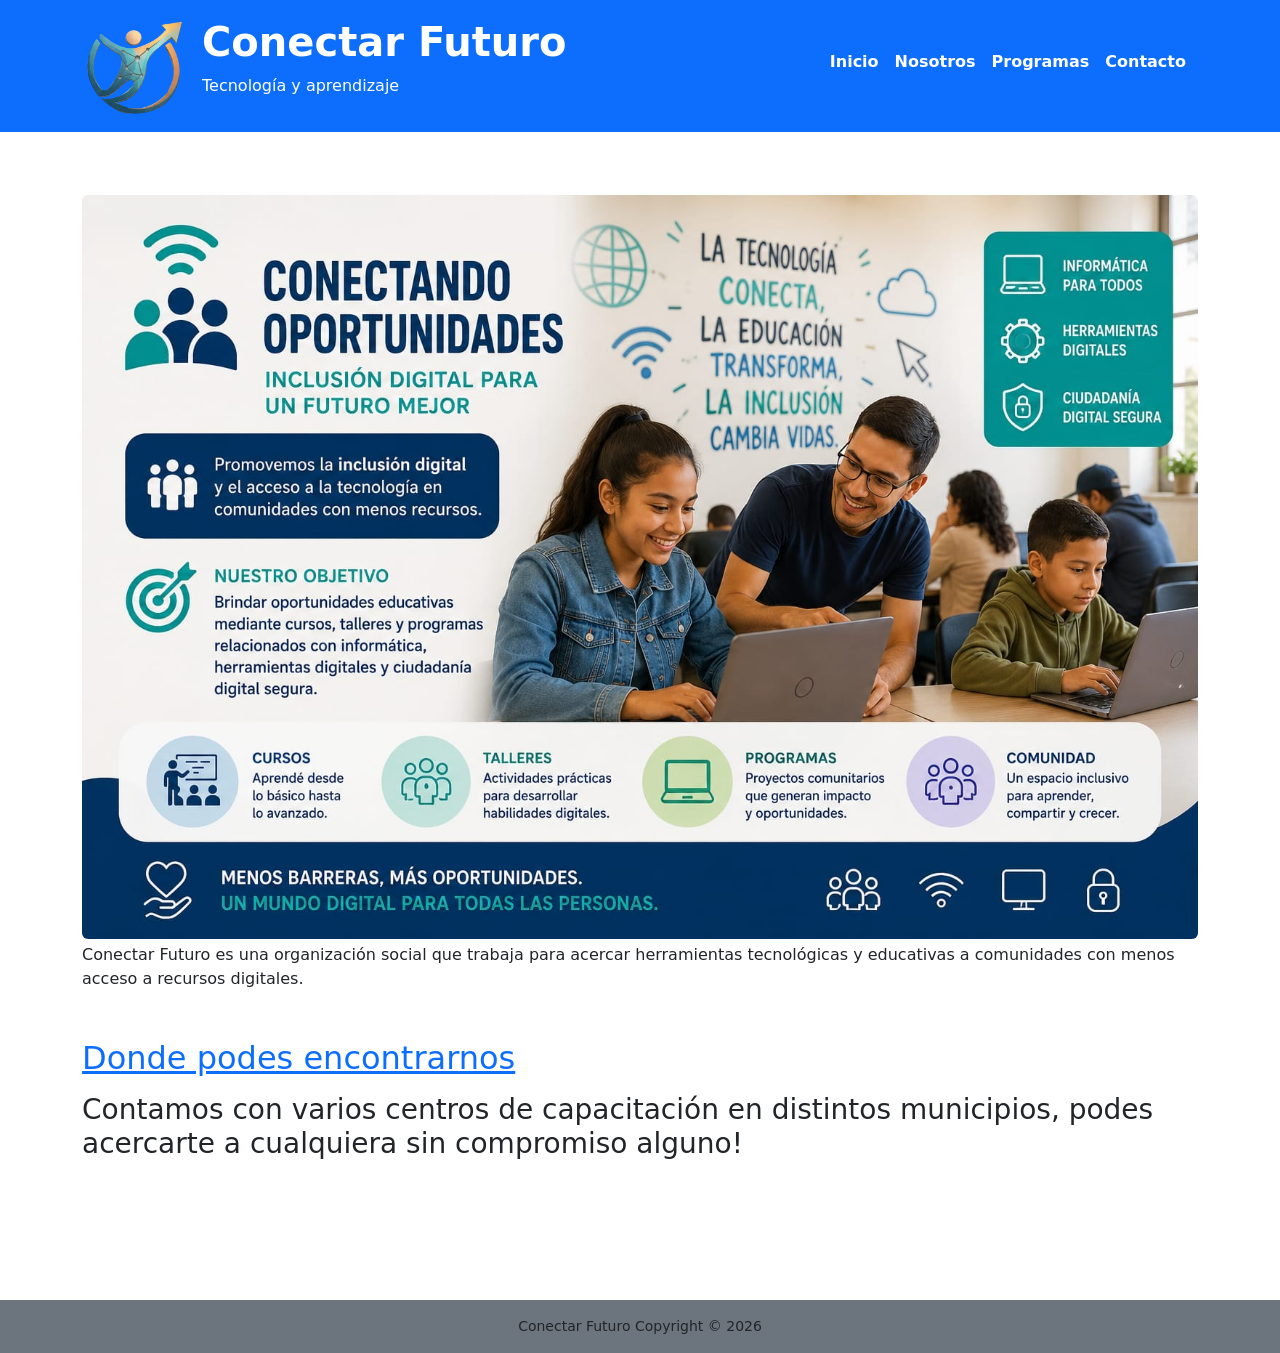
==== Index.html @ 4b5816fa "Cambie algunas cosas para que sea con bootstrap la pagina web y que tengga un solo css para tamaños " ====
<!DOCTYPE html>
<html lang="es">
    <head>
        <meta charset="UTF-8">
        <meta name="viewport" content="width=device-width, initial-scale=1.0">
        <title>Conectar Futuro</title>
        <link href="https://cdn.jsdelivr.net/npm/bootstrap@5.3.8/dist/css/bootstrap.min.css" rel="stylesheet" integrity="sha384-sRIl4kxILFvY47J16cr9ZwB07vP4J8+LH7qKQnuqkuIAvNWLzeN8tE5YBujZqJLB" crossorigin="anonymous">
        <link rel="stylesheet" href="./Estilos/index.css">
    </head>
<body>
   <header class="bg-primary text-white">
        <div class="container d-flex flex-column flex-lg-row align-items-center justify-content-between p-3 ">
            <!--Modo flexible cuando es mayor a > 992px esta en horizontal pero si es menor se pone en columnas -->

            <!-- Logo y textos -->
            <div class="d-flex align-items-center gap-3">
                <img src="./Imagenes/logoConectar.png" alt="Logo de Conectar" width="100" loading="lazy" id="logo">

                <div>
                    <h1>Conectar Futuro</h1>
                    <p>Tecnología y aprendizaje</p>
                </div>
            </div>

            <!-- Menu -->
            <nav class="navbar navbar-expand-md">
            <div class="navbar-nav" id="menu">
                <ul class="navbar-nav">
                    <li class="nav-item">
                        <a class="nav-link fw-semibold" href="#Inicio">Inicio</a>
                    </li>

                    <li class="nav-item">
                        <a class="nav-link fw-semibold" href="./nosotros.html">Nosotros</a>
                    </li>

                    <li class="nav-item">
                        <a class="nav-link fw-semibold" href="./programas.html">Programas</a>
                    </li>

                    <li class="nav-item">
                        <a class="nav-link fw-semibold" href="./Contacto.html">Contacto</a>
                    </li>
                </ul>
            </div>
        </div>
    </nav>
</header>

    <main class="container">

        <section id="Inicio">
            <img src="./Imagenes/informacion_general.jpg" alt="Banner Bienvenida"class="img-fluid rounded my-1" loading="lazy">
            <p>Conectar Futuro es una organización social que trabaja para acercar herramientas tecnológicas y educativas a comunidades con menos acceso a recursos digitales.<br></p>
        </section>

        <section id="Inicio">
            <h2><a href="./Contacto.html">Donde podes encontrarnos </a></h2>
            <h3>Contamos con varios centros de capacitación en distintos municipios, podes acercarte a cualquiera sin compromiso alguno!</h3>
            <table>
                <thead>
                    <tr>
                        <th></th>
                        <th></th>
                        <th></th>
                    </tr>
                </thead>
                <tbody>
                    <tr>
                        <td></td>
                        <td></td>
                        <td></td>
                    </tr>
                    <tr>
                        <td></td>
                        <td></td>
                        <td></td>
                    </tr>
                    <tr>
                        <td></td>
                        <td></td>
                        <td></td>
                    </tr>
                </tbody>
                <tfoot>
                    <tr>
                        <td>
                            <p></p>
                        </td>            
                </tfoot>


            </table>

        </section>


    </main> 
    <footer class="bg-secondary p-3 d-flex justify-content-center"><small>Conectar Futuro Copyright © 2026</small></footer>
---- Estilos/index.css ----
*{
    margin: 0px;
    padding: 0px;
    box-sizing: border-box;
}

/*Tipografía H*/
h1{
    font-weight: bold;
}
h2{
    margin-top: 2rem;
    margin-bottom: 1rem;
}
h3{
    margin-bottom: 1rem;
}
p{
    margin-bottom: 1rem;
}

#logo{
    max-width: 100px;
    transition: 0.3s;
}

#logo:hover{
    transform: scale(1.05);
}

/*NAVEGACIÓN*/
.nav-link{
    color: white;
}
.nav-link:hover{
    color: orange;
}

/*Contenido*/
main {
    max-width: 1100px;
    margin: 40px auto;
    padding: 1.2rem;
}

section{
    margin-bottom: 3rem;
}

ul li {
    margin-bottom: 0.5rem;
}

dt {
    font-weight: bold;
    color: #0d6efd;
}

dd {
    margin-bottom: 1rem;
}
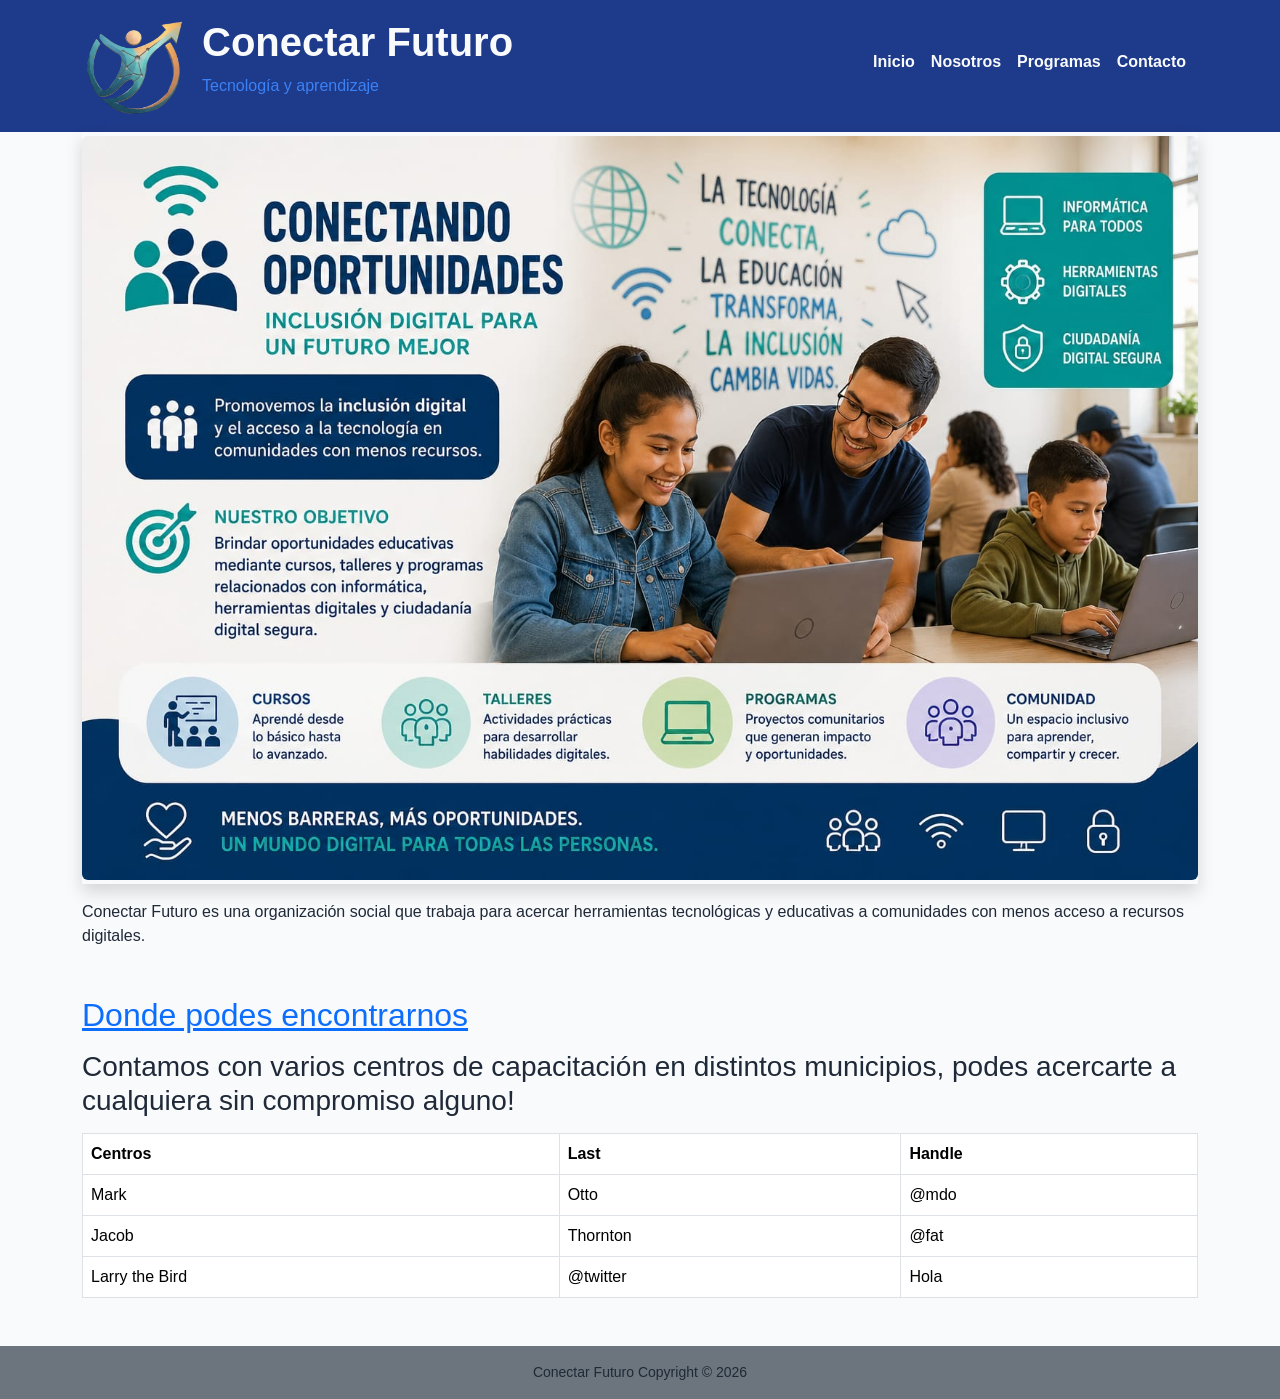
==== commit 99b4c15a: "puse de vuelta la paleta de colores y tenog que hacer la tabla que estaba vacia" ====
--- a/Index.html
+++ b/Index.html
@@ -8,23 +8,22 @@
         <link rel="stylesheet" href="./Estilos/index.css">
     </head>
 <body>
-   <header class="bg-primary text-white">
+    
+   <header id="encabezado">
         <div class="container d-flex flex-column flex-lg-row align-items-center justify-content-between p-3 ">
             <!--Modo flexible cuando es mayor a > 992px esta en horizontal pero si es menor se pone en columnas -->
 
             <!-- Logo y textos -->
             <div class="d-flex align-items-center gap-3">
                 <img src="./Imagenes/logoConectar.png" alt="Logo de Conectar" width="100" loading="lazy" id="logo">
-
                 <div>
-                    <h1>Conectar Futuro</h1>
+                    <h1 class="fw-bold">Conectar Futuro</h1>
                     <p>Tecnología y aprendizaje</p>
                 </div>
             </div>
 
             <!-- Menu -->
             <nav class="navbar navbar-expand-md">
-            <div class="navbar-nav" id="menu">
                 <ul class="navbar-nav">
                     <li class="nav-item">
                         <a class="nav-link fw-semibold" href="#Inicio">Inicio</a>
@@ -42,54 +41,48 @@
                         <a class="nav-link fw-semibold" href="./Contacto.html">Contacto</a>
                     </li>
                 </ul>
-            </div>
+            </nav>
         </div>
-    </nav>
+
 </header>
 
     <main class="container">
 
-        <section id="Inicio">
-            <img src="./Imagenes/informacion_general.jpg" alt="Banner Bienvenida"class="img-fluid rounded my-1" loading="lazy">
+        <section>
+            <figure class="shadow"><img src="./Imagenes/informacion_general.jpg" alt="Banner Bienvenida"class="img-fluid rounded my-1" loading="lazy"></figure>
             <p>Conectar Futuro es una organización social que trabaja para acercar herramientas tecnológicas y educativas a comunidades con menos acceso a recursos digitales.<br></p>
         </section>
 
-        <section id="Inicio">
+        <section>
             <h2><a href="./Contacto.html">Donde podes encontrarnos </a></h2>
             <h3>Contamos con varios centros de capacitación en distintos municipios, podes acercarte a cualquiera sin compromiso alguno!</h3>
-            <table>
-                <thead>
-                    <tr>
-                        <th></th>
-                        <th></th>
-                        <th></th>
-                    </tr>
-                </thead>
-                <tbody>
-                    <tr>
-                        <td></td>
-                        <td></td>
-                        <td></td>
-                    </tr>
-                    <tr>
-                        <td></td>
-                        <td></td>
-                        <td></td>
-                    </tr>
-                    <tr>
-                        <td></td>
-                        <td></td>
-                        <td></td>
-                    </tr>
-                </tbody>
-                <tfoot>
-                    <tr>
-                        <td>
-                            <p></p>
-                        </td>            
-                </tfoot>
 
+            <table class="table table-bordered">
+              <thead>
+                <tr>
+                  <th scope="col">Centros</th>
+                  <th scope="col">Last</th>
+                  <th scope="col">Handle</th>
+                </tr>
+              </thead>
+              <tbody>
+                <tr>
+                  <td>Mark</td>
+                  <td>Otto</td>
+                  <td>@mdo</td>
+                </tr>
 
+                  <td>Jacob</td>
+                  <td>Thornton</td>
+                  <td>@fat</td>
+                </tr>
+                <tr>
+
+                  <td>Larry the Bird</td>
+                  <td>@twitter</td>
+                  <td>Hola</td>
+                </tr>
+              </tbody>
             </table>
 
         </section>
--- a/Estilos/index.css
+++ b/Estilos/index.css
@@ -1,13 +1,25 @@
-*{
+:root{
+    --color-primario: #1E3A8A;
+    --color-secundario: #3B82F6;
+    --color-acento: #F97316;
+    --color-fondo: #F8FAFC;
+    --color-texto: #1F2937;
+    --color-texto-secundario: #6B7280;
+}
+
+*{/*Reset basico*/
     margin: 0px;
     padding: 0px;
     box-sizing: border-box;
 }
 
-/*Tipografía H*/
-h1{
-    font-weight: bold;
+body {
+    font-family: Arial, sans-serif;
+    background-color: var(--color-fondo);
+    color: var(--color-texto);
 }
+
+/*Tipografía*/
 h2{
     margin-top: 2rem;
     margin-bottom: 1rem;
@@ -28,21 +40,26 @@
     transform: scale(1.05);
 }
 
-/*NAVEGACIÓN*/
-.nav-link{
-    color: white;
+/*HEADER*/
+
+#encabezado{
+    background-color: var(--color-primario);
 }
-.nav-link:hover{
-    color: orange;
+
+#encabezado h1{
+    color: var(--color-fondo);
+}
+#encabezado p{
+    color: var(--color-secundario);
+}
+#encabezado .nav-link{
+    color: var(--color-fondo);
+}
+#encabezado .nav-link:hover{
+    color: var(--color-acento);
 }
 
 /*Contenido*/
-main {
-    max-width: 1100px;
-    margin: 40px auto;
-    padding: 1.2rem;
-}
-
 section{
     margin-bottom: 3rem;
 }
@@ -53,9 +70,16 @@
 
 dt {
     font-weight: bold;
-    color: #0d6efd;
+    color: var(--color-secundario);
 }
 
 dd {
     margin-bottom: 1rem;
 }
+
+/*Formulario texto area limite de tamaño*/
+textarea{
+    width:100%;
+    padding:10px;
+    margin-bottom:10px;
+}
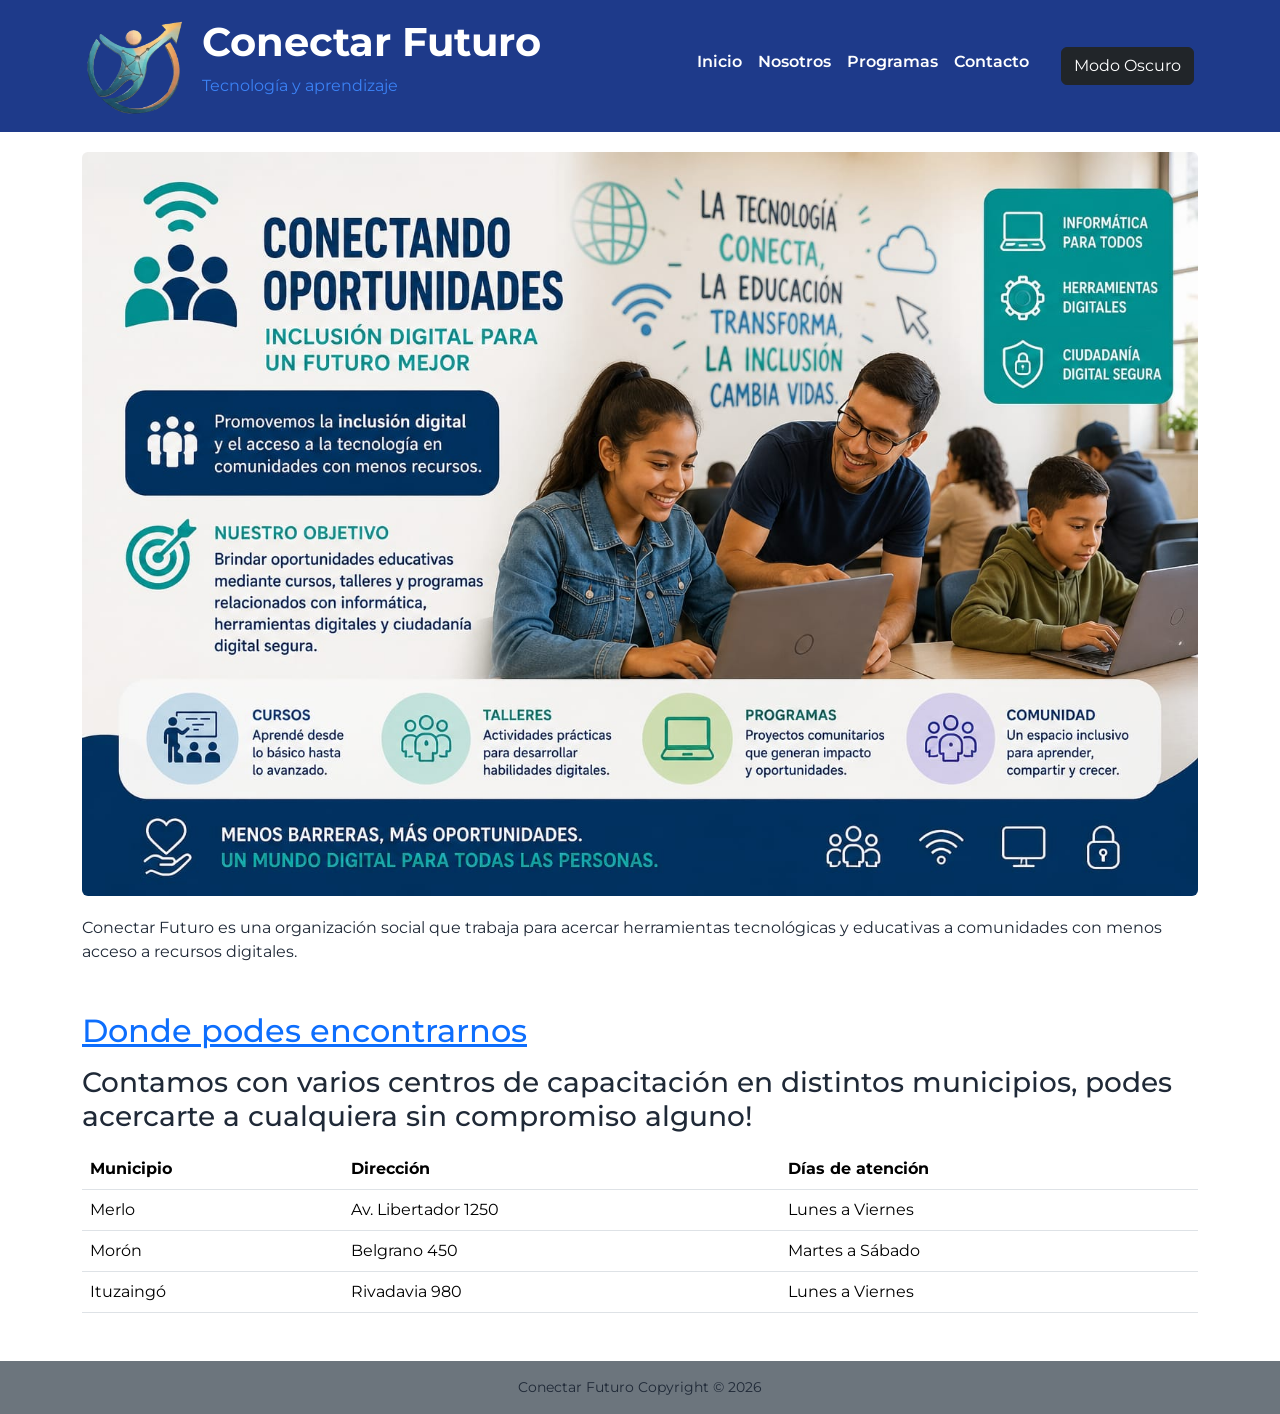
==== commit 3a0abf8c: "arregle cosas del html, devolvi el root que borre de css y puse el contenido de la tabla que faltaba" ====
--- a/Index.html
+++ b/Index.html
@@ -5,8 +5,12 @@
         <meta name="viewport" content="width=device-width, initial-scale=1.0">
         <title>Conectar Futuro</title>
         <link href="https://cdn.jsdelivr.net/npm/bootstrap@5.3.8/dist/css/bootstrap.min.css" rel="stylesheet" integrity="sha384-sRIl4kxILFvY47J16cr9ZwB07vP4J8+LH7qKQnuqkuIAvNWLzeN8tE5YBujZqJLB" crossorigin="anonymous">
-        <link rel="stylesheet" href="./Estilos/index.css">
+        <link rel="stylesheet" href="css/estilos.css">
+        <link rel="preconnect" href="https://fonts.googleapis.com">
+        <link rel="preconnect" href="https://fonts.gstatic.com" crossorigin>
+        <link href="https://fonts.googleapis.com/css2?family=Montserrat:ital,wght@0,100..900;1,100..900&display=swap" rel="stylesheet">
     </head>
+
 <body>
     
    <header id="encabezado">
@@ -23,7 +27,7 @@
             </div>
 
             <!-- Menu -->
-            <nav class="navbar navbar-expand-md">
+            <nav class="navbar navbar-expand-md d-flex flex-column flex-md-row align-items-center gap-2">
                 <ul class="navbar-nav">
                     <li class="nav-item">
                         <a class="nav-link fw-semibold" href="#Inicio">Inicio</a>
@@ -41,15 +45,19 @@
                         <a class="nav-link fw-semibold" href="./Contacto.html">Contacto</a>
                     </li>
                 </ul>
+                <div><!--temporal por el momento -->
+                    <button class="btn btn-dark ms-3">Modo Oscuro</button>
+                </div>
+                
             </nav>
+            
         </div>
-
 </header>
 
     <main class="container">
 
         <section>
-            <figure class="shadow"><img src="./Imagenes/informacion_general.jpg" alt="Banner Bienvenida"class="img-fluid rounded my-1" loading="lazy"></figure>
+            <figure class="my-3"><img src="./Imagenes/informacion_general.jpg" alt="Banner Bienvenida"class="img-fluid rounded my-1" loading="lazy"></figure>
             <p>Conectar Futuro es una organización social que trabaja para acercar herramientas tecnológicas y educativas a comunidades con menos acceso a recursos digitales.<br></p>
         </section>
 
@@ -57,36 +65,36 @@
             <h2><a href="./Contacto.html">Donde podes encontrarnos </a></h2>
             <h3>Contamos con varios centros de capacitación en distintos municipios, podes acercarte a cualquiera sin compromiso alguno!</h3>
 
-            <table class="table table-bordered">
-              <thead>
-                <tr>
-                  <th scope="col">Centros</th>
-                  <th scope="col">Last</th>
-                  <th scope="col">Handle</th>
-                </tr>
-              </thead>
-              <tbody>
-                <tr>
-                  <td>Mark</td>
-                  <td>Otto</td>
-                  <td>@mdo</td>
-                </tr>
+        <table class="table table-hover">
+        <thead>
+            <tr>
+                <th>Municipio</th>
+                <th>Dirección</th>
+                <th>Días de atención</th>
+            </tr>
+        </thead>
+        <tbody>
+            <tr>
+                <td>Merlo</td>
+                <td>Av. Libertador 1250</td>
+                <td>Lunes a Viernes</td>
+            </tr>
+            <tr>
+                <td>Morón</td>
+                <td>Belgrano 450</td>
+                <td>Martes a Sábado</td>
+            </tr>
+            <tr>
+                <td>Ituzaingó</td>
+                <td>Rivadavia 980</td>
+                <td>Lunes a Viernes</td>
+            </tr>
+        </tbody>
+      </table>
+    </section>
+    </main>
 
-                  <td>Jacob</td>
-                  <td>Thornton</td>
-                  <td>@fat</td>
-                </tr>
-                <tr>
-
-                  <td>Larry the Bird</td>
-                  <td>@twitter</td>
-                  <td>Hola</td>
-                </tr>
-              </tbody>
-            </table>
-
-        </section>
-
-
-    </main> 
     <footer class="bg-secondary p-3 d-flex justify-content-center"><small>Conectar Futuro Copyright © 2026</small></footer>
+    <script src="js/main.js"></script>
+</body>
+</html>
--- a/css/estilos.css
+++ b/css/estilos.css
@@ -0,0 +1,86 @@
+:root{
+    --color-primario: #1E3A8A;
+    --color-secundario: #3B82F6;
+    --color-acento: #F97316;
+    --color-fondo: #ffffff;
+    --color-texto: #1F2937;
+    --color-texto-secundario: #6B7280;
+
+}
+
+*{/*Reset basico*/
+    margin: 0px;
+    padding: 0px;
+    box-sizing: border-box;
+}
+
+body {
+    font-family: "Montserrat", sans-serif;
+    background-color: var(--color-fondo);
+    color: var(--color-texto);
+}
+
+/*Tipografía*/
+h2{
+    margin-top: 2rem;
+    margin-bottom: 1rem;
+}
+h3{
+    margin-bottom: 1rem;
+}
+p{
+    margin-bottom: 1rem;
+}
+
+#logo{
+    max-width: 100px;
+    transition: 0.3s;
+}
+
+#logo:hover{
+    transform: scale(1.05);
+}
+
+/*HEADER*/
+
+#encabezado{
+    background-color: var(--color-primario);
+}
+
+#encabezado h1{
+    color: var(--color-fondo);
+}
+#encabezado p{
+    color: var(--color-secundario);
+}
+#encabezado .nav-link{
+    color: var(--color-fondo);
+}
+#encabezado .nav-link:hover{
+    color: var(--color-acento);
+}
+
+/*Contenido*/
+section{
+    margin-bottom: 3rem;
+}
+
+ul li {
+    margin-bottom: 0.5rem;
+}
+
+dt {
+    font-weight: bold;
+    color: var(--color-secundario);
+}
+
+dd {
+    margin-bottom: 1rem;
+}
+
+/*Formulario texto area limite de tamaño*/
+textarea{
+    width:100%;
+    padding:10px;
+    margin-bottom:10px;
+}
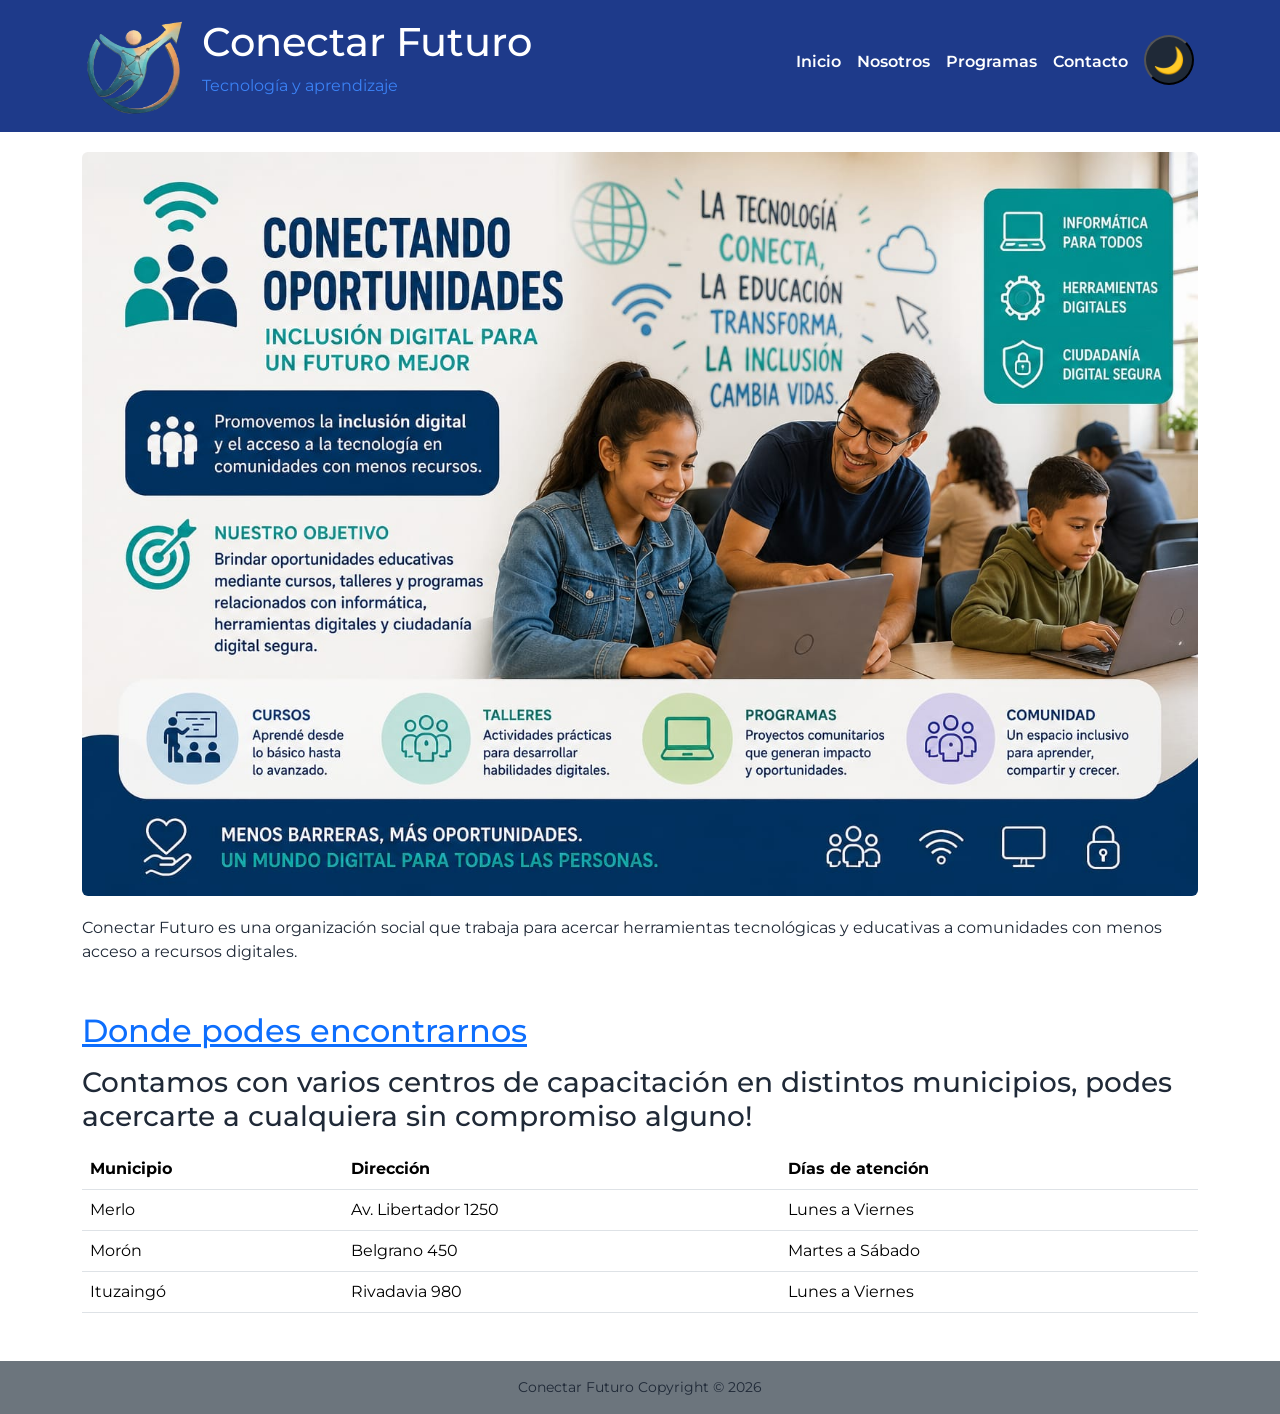
==== commit 64408983: "arreglos chicos" ====
--- a/Index.html
+++ b/Index.html
@@ -13,15 +13,15 @@
 
 <body>
     
-   <header id="encabezado">
+   <header class="encabezado">
         <div class="container d-flex flex-column flex-lg-row align-items-center justify-content-between p-3 ">
             <!--Modo flexible cuando es mayor a > 992px esta en horizontal pero si es menor se pone en columnas -->
 
             <!-- Logo y textos -->
             <div class="d-flex align-items-center gap-3">
-                <img src="./Imagenes/logoConectar.png" alt="Logo de Conectar" width="100" loading="lazy" id="logo">
+                <img src="./Imagenes/logoConectar.png" alt="Logo de Conectar" width="100" loading="lazy" class="logo">
                 <div>
-                    <h1 class="fw-bold">Conectar Futuro</h1>
+                    <h1>Conectar Futuro</h1>
                     <p>Tecnología y aprendizaje</p>
                 </div>
             </div>
@@ -45,10 +45,9 @@
                         <a class="nav-link fw-semibold" href="./Contacto.html">Contacto</a>
                     </li>
                 </ul>
-                <div><!--temporal por el momento -->
-                    <button class="btn btn-dark ms-3">Modo Oscuro</button>
+                <div><!--temporal por el momento o no -->
+                    <button class="modo-oscuro" id="btn-modo-oscuro">🌙</button>
                 </div>
-                
             </nav>
             
         </div>
@@ -92,6 +91,7 @@
         </tbody>
       </table>
     </section>
+    
     </main>
 
     <footer class="bg-secondary p-3 d-flex justify-content-center"><small>Conectar Futuro Copyright © 2026</small></footer>
--- a/css/estilos.css
+++ b/css/estilos.css
@@ -32,31 +32,29 @@
     margin-bottom: 1rem;
 }
 
-#logo{
+/*HEADER*/
+.logo{
     max-width: 100px;
-    transition: 0.3s;
 }
 
-#logo:hover{
+.logo:hover{
     transform: scale(1.05);
 }
 
-/*HEADER*/
-
-#encabezado{
+.encabezado{
     background-color: var(--color-primario);
 }
 
-#encabezado h1{
+.encabezado h1{
     color: var(--color-fondo);
 }
-#encabezado p{
+.encabezado p{
     color: var(--color-secundario);
 }
-#encabezado .nav-link{
+.encabezado .nav-link{
     color: var(--color-fondo);
 }
-#encabezado .nav-link:hover{
+.encabezado .nav-link:hover{
     color: var(--color-acento);
 }
 
@@ -84,3 +82,17 @@
     padding:10px;
     margin-bottom:10px;
 }
+
+.modo-oscuro{
+    background-color: var(--color-texto);
+    border-radius: 50%;
+    width: 50px;
+    height: 50px;
+    padding: 0;
+    font-size: 1.6rem;
+    margin-bottom: 0.7rem;/*En pantalla grande queda desalineado la luna con las letras por eso*/
+}
+
+.modo-oscuro:hover{
+   background-color: var(--color-fondo);
+}
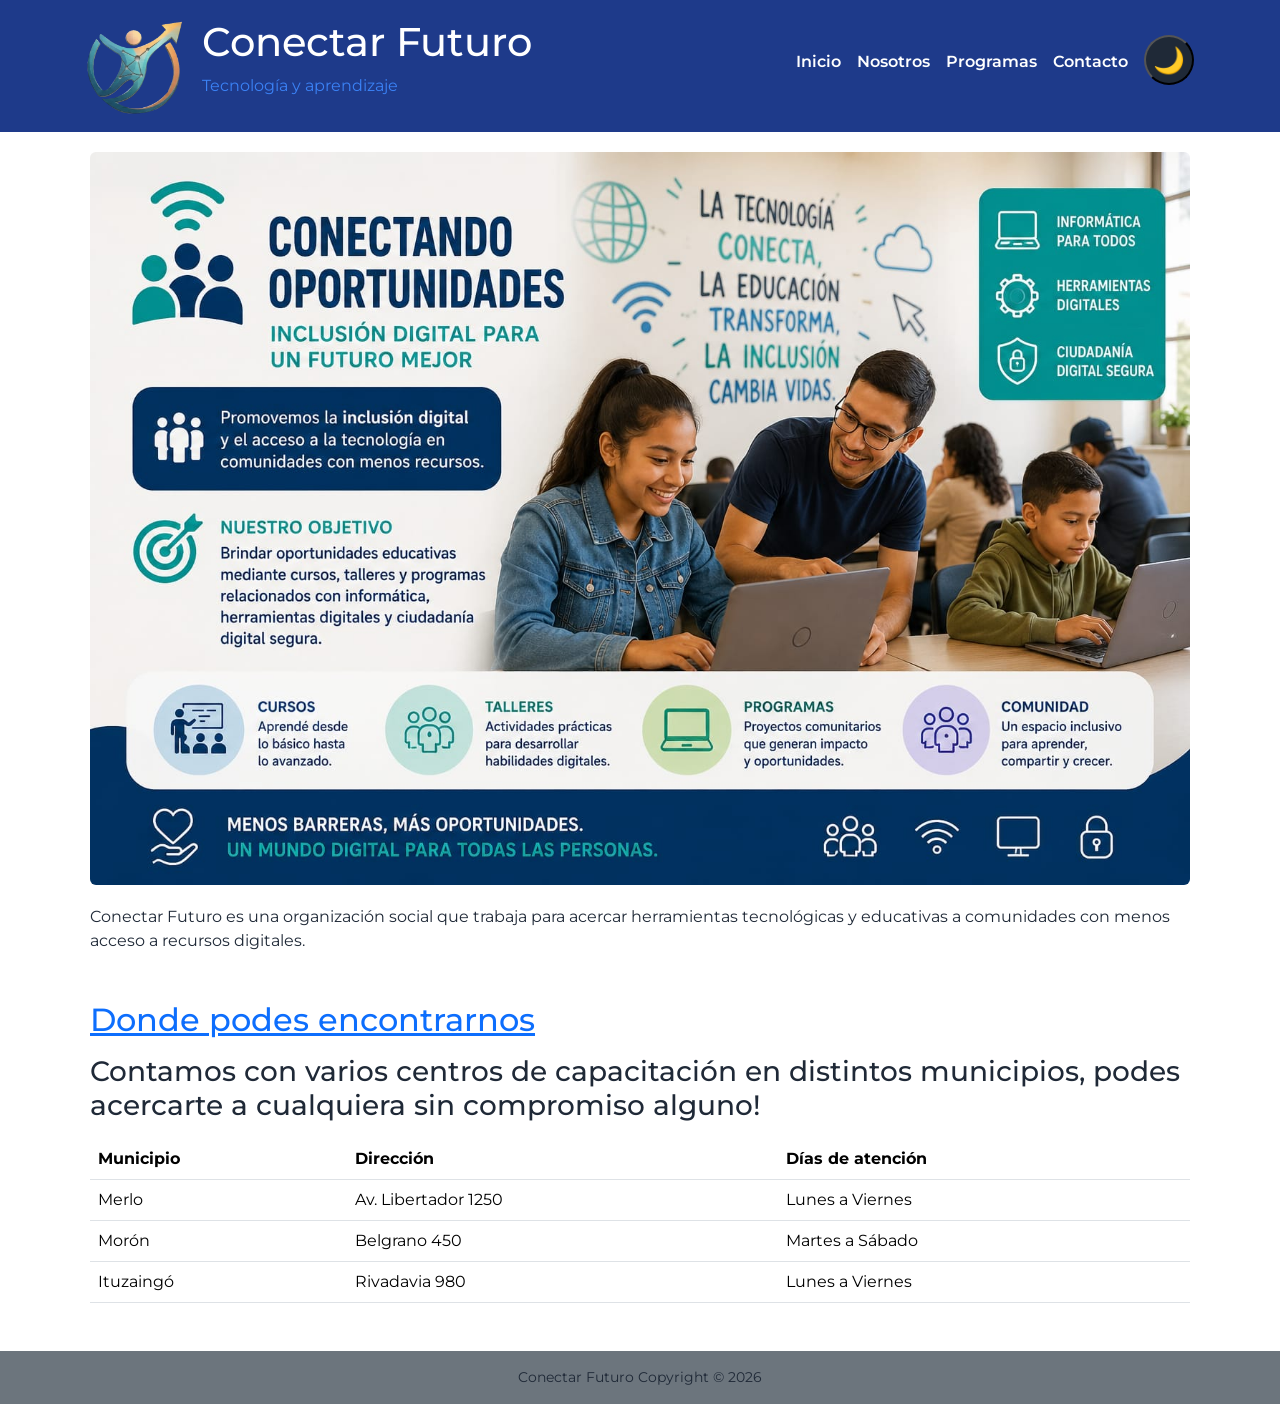
==== commit 48586b7d: "#" ====
--- a/Index.html
+++ b/Index.html
@@ -53,7 +53,7 @@
         </div>
 </header>
 
-    <main class="container">
+    <main>
 
         <section>
             <figure class="my-3"><img src="./Imagenes/informacion_general.jpg" alt="Banner Bienvenida"class="img-fluid rounded my-1" loading="lazy"></figure>
--- a/css/estilos.css
+++ b/css/estilos.css
@@ -26,6 +26,7 @@
     margin-bottom: 1rem;
 }
 h3{
+    margin-top: 0.5rem;
     margin-bottom: 1rem;
 }
 p{
@@ -59,6 +60,10 @@
 }
 
 /*Contenido*/
+main{/*contenido centrado*/
+    max-width: 1100px;
+    margin: auto;
+}
 section{
     margin-bottom: 3rem;
 }
@@ -94,5 +99,16 @@
 }
 
 .modo-oscuro:hover{
-   background-color: var(--color-fondo);
-}+   background-color: var(--color-texto-secundario);
+}
+
+/*card de nosotros*/
+.equipo .card-body{
+    background-color: var(--color-texto);
+    color: var(--color-fondo);
+}
+
+.equipo h4{
+    color: var(--color-secundario);
+}
+
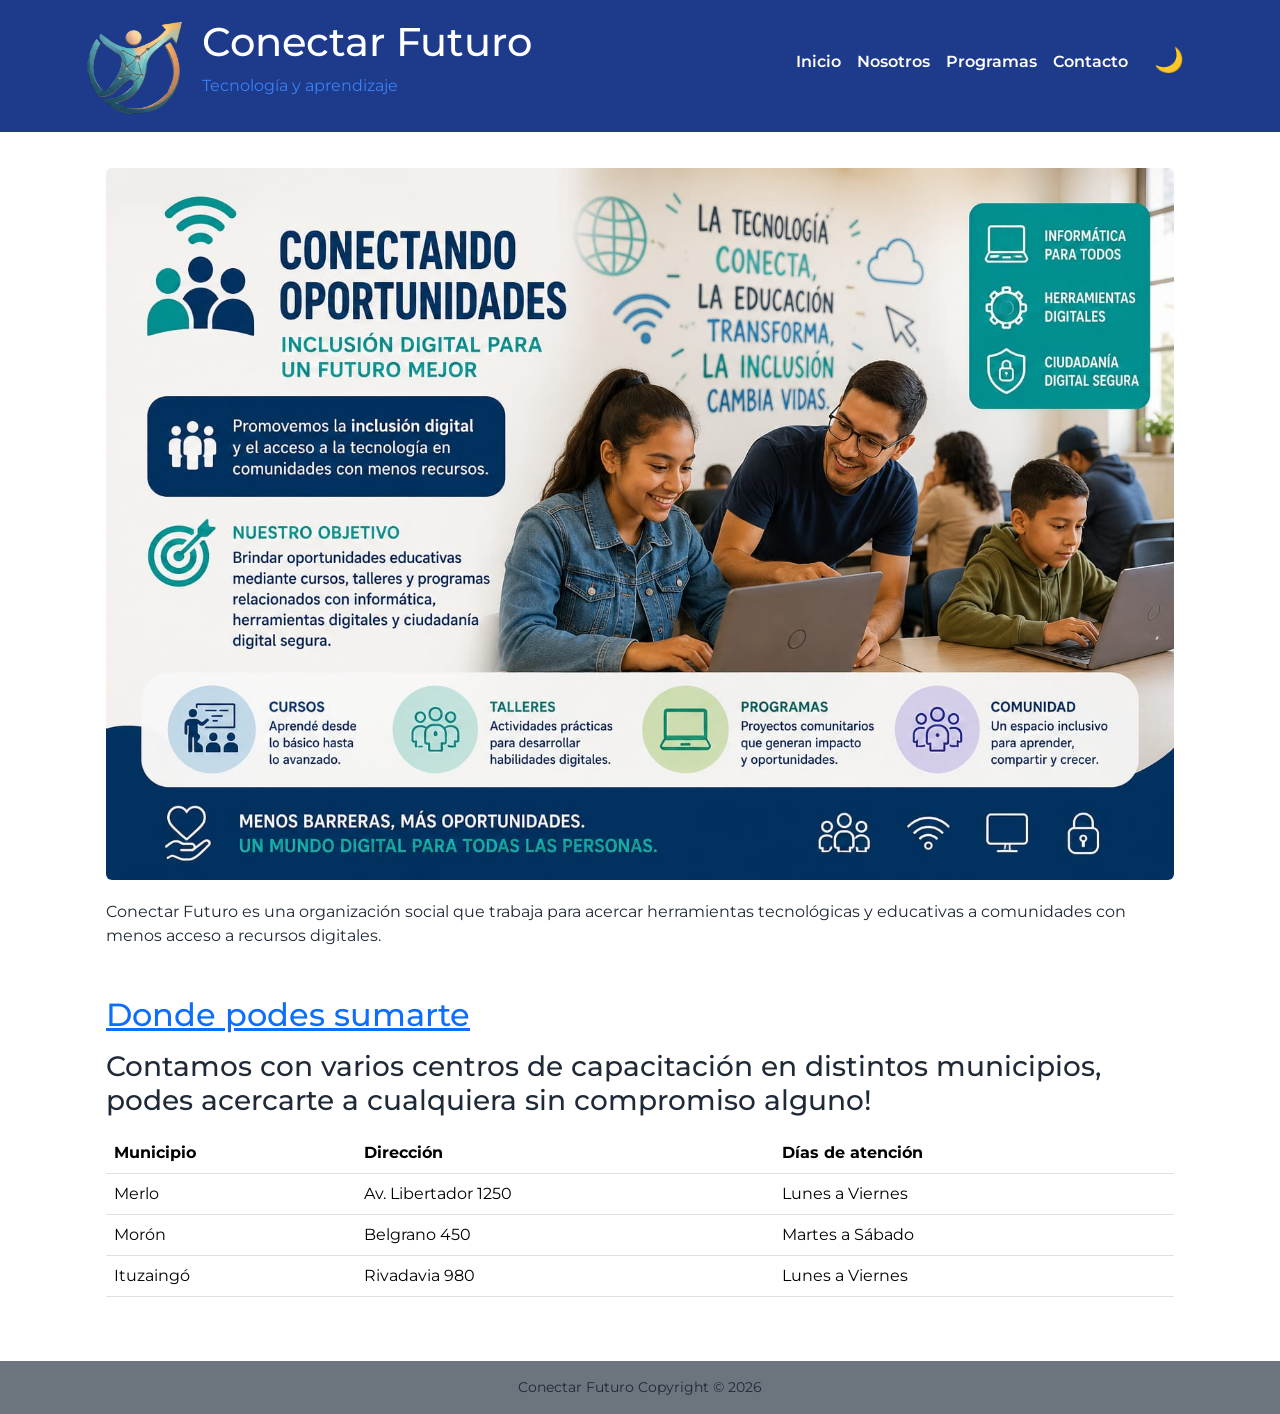
==== commit 8c6e73fe: "arregle cosas mal del header e implete el modo oscuroq ue faltaba" ====
--- a/Index.html
+++ b/Index.html
@@ -30,7 +30,7 @@
             <nav class="navbar navbar-expand-md d-flex flex-column flex-md-row align-items-center gap-2">
                 <ul class="navbar-nav">
                     <li class="nav-item">
-                        <a class="nav-link fw-semibold" href="#Inicio">Inicio</a>
+                        <a class="nav-link fw-semibold" href="#">Inicio</a>
                     </li>
 
                     <li class="nav-item">
@@ -45,11 +45,8 @@
                         <a class="nav-link fw-semibold" href="./Contacto.html">Contacto</a>
                     </li>
                 </ul>
-                <div><!--temporal por el momento o no -->
                     <button class="modo-oscuro" id="btn-modo-oscuro">🌙</button>
-                </div>
             </nav>
-            
         </div>
 </header>
 
@@ -61,12 +58,12 @@
         </section>
 
         <section>
-            <h2><a href="./Contacto.html">Donde podes encontrarnos </a></h2>
+            <h2><a href="./Contacto.html">Donde podes sumarte </a></h2>
             <h3>Contamos con varios centros de capacitación en distintos municipios, podes acercarte a cualquiera sin compromiso alguno!</h3>
 
         <table class="table table-hover">
         <thead>
-            <tr>
+            <tr>    
                 <th>Municipio</th>
                 <th>Dirección</th>
                 <th>Días de atención</th>
--- a/css/estilos.css
+++ b/css/estilos.css
@@ -2,91 +2,161 @@
     --color-primario: #1E3A8A;
     --color-secundario: #3B82F6;
     --color-acento: #F97316;
-    --color-fondo: #ffffff;
+    --color-fondo: #FFFFFF;
     --color-texto: #1F2937;
     --color-texto-secundario: #6B7280;
-
-}
-
-*{/*Reset basico*/
-    margin: 0px;
-    padding: 0px;
+}
+
+/* ========================= */
+/* RESET */
+/* ========================= */
+
+*{
+    margin: 0;
+    padding: 0;
     box-sizing: border-box;
 }
 
-body {
+/* ========================= */
+/* BODY */
+/* ========================= */
+
+body{
     font-family: "Montserrat", sans-serif;
     background-color: var(--color-fondo);
     color: var(--color-texto);
 }
 
-/*Tipografía*/
+/* ========================= */
+/* TIPOGRAFÍA */
+/* ========================= */
+
 h2{
     margin-top: 2rem;
     margin-bottom: 1rem;
 }
+
 h3{
-    margin-top: 0.5rem;
-    margin-bottom: 1rem;
-}
+    margin-top: .5rem;
+    margin-bottom: 1rem;
+}
+
 p{
     margin-bottom: 1rem;
 }
 
-/*HEADER*/
+/* ========================= */
+/* HEADER */
+/* ========================= */
+
+.encabezado{
+    background-color: var(--color-primario);
+}
+
 .logo{
     max-width: 100px;
+    transition: transform .3s;
 }
 
 .logo:hover{
     transform: scale(1.05);
 }
 
-.encabezado{
-    background-color: var(--color-primario);
-}
-
 .encabezado h1{
     color: var(--color-fondo);
 }
+
 .encabezado p{
     color: var(--color-secundario);
 }
+
 .encabezado .nav-link{
     color: var(--color-fondo);
 }
+
 .encabezado .nav-link:hover{
     color: var(--color-acento);
 }
 
-/*Contenido*/
-main{/*contenido centrado*/
+/* ========================= */
+/* CONTENIDO */
+/* ========================= */
+
+main{
     max-width: 1100px;
     margin: auto;
-}
+    padding: 1rem;
+}
+
 section{
     margin-bottom: 3rem;
 }
 
-ul li {
-    margin-bottom: 0.5rem;
-}
-
-dt {
+ul li{
+    margin-bottom: .5rem;
+}
+
+dt{
     font-weight: bold;
     color: var(--color-secundario);
 }
 
-dd {
-    margin-bottom: 1rem;
-}
-
-/*Formulario texto area limite de tamaño*/
+dd{
+    margin-bottom: 1rem;
+}
+
+/* ========================= */
+/* FORMULARIO */
+/* ========================= */
+
+.card{
+    border-radius: 20px;
+}
+
+.card h2{
+    color: var(--color-secundario);
+    font-weight: 700;
+}
+
+.form-label{
+    font-weight: 600;
+    color: var(--color-texto);
+}
+
+.form-control,
+.form-select{
+    border-radius: 12px;
+    padding: 12px;
+    transition: .3s;
+}
+
+.form-control:focus,
+.form-select:focus{
+    border-color: var(--color-secundario);
+    box-shadow: 0 0 10px rgba(59,130,246,.25);
+}
+
 textarea{
-    width:100%;
-    padding:10px;
-    margin-bottom:10px;
-}
+    width: 100%;
+    padding: 10px;
+    margin-bottom: 10px;
+    resize: none;
+}
+
+.btn-primary{
+    border-radius: 12px;
+    font-weight: bold;
+    transition: .3s;
+}
+
+.btn-primary:hover{
+    transform: translateY(-2px);
+    box-shadow: 0 8px 18px rgba(59,130,246,.35);
+}
+
+/* ========================= */
+/* BOTÓN MODO OSCURO */
+/* ========================= */
 
 .modo-oscuro{
     background-color: var(--color-texto);
@@ -95,20 +165,58 @@
     height: 50px;
     padding: 0;
     font-size: 1.6rem;
-    margin-bottom: 0.7rem;/*En pantalla grande queda desalineado la luna con las letras por eso*/
+    margin-bottom: .7rem;
 }
 
 .modo-oscuro:hover{
-   background-color: var(--color-texto-secundario);
-}
-
-/*card de nosotros*/
+    background-color: var(--color-texto-secundario);
+}
+
+#btn-modo-oscuro {
+    background: none;
+    border: none;
+    font-size: 1.5rem;
+    cursor: pointer;
+    padding: 5px 10px;
+    border-radius: 5px;
+    transition: transform 0.2s ease;
+}
+
+/* ========================= */
+/* TARJETAS - NOSOTROS */
+/* ========================= */
+
 .equipo .card-body{
     background-color: var(--color-texto);
     color: var(--color-fondo);
+
 }
 
 .equipo h4{
     color: var(--color-secundario);
 }
 
+/*Modo oscuro*/
+
+/*general*/
+body.dark-mode {
+    background-color: var(--color-texto);
+    color: var(--color-fondo);
+}
+
+/*index*/
+body.dark-mode .table {
+    color: var(--color-fondo);
+}
+
+body.dark-mode .table td, 
+body.dark-mode .table th {
+    background-color: var(--color-texto);
+    color: var(--color-fondo);
+}
+
+/*nosotros*/
+body.dark-mode .list-group-item{
+    background-color: var(--color-texto-secundario);
+    border: 0;
+}
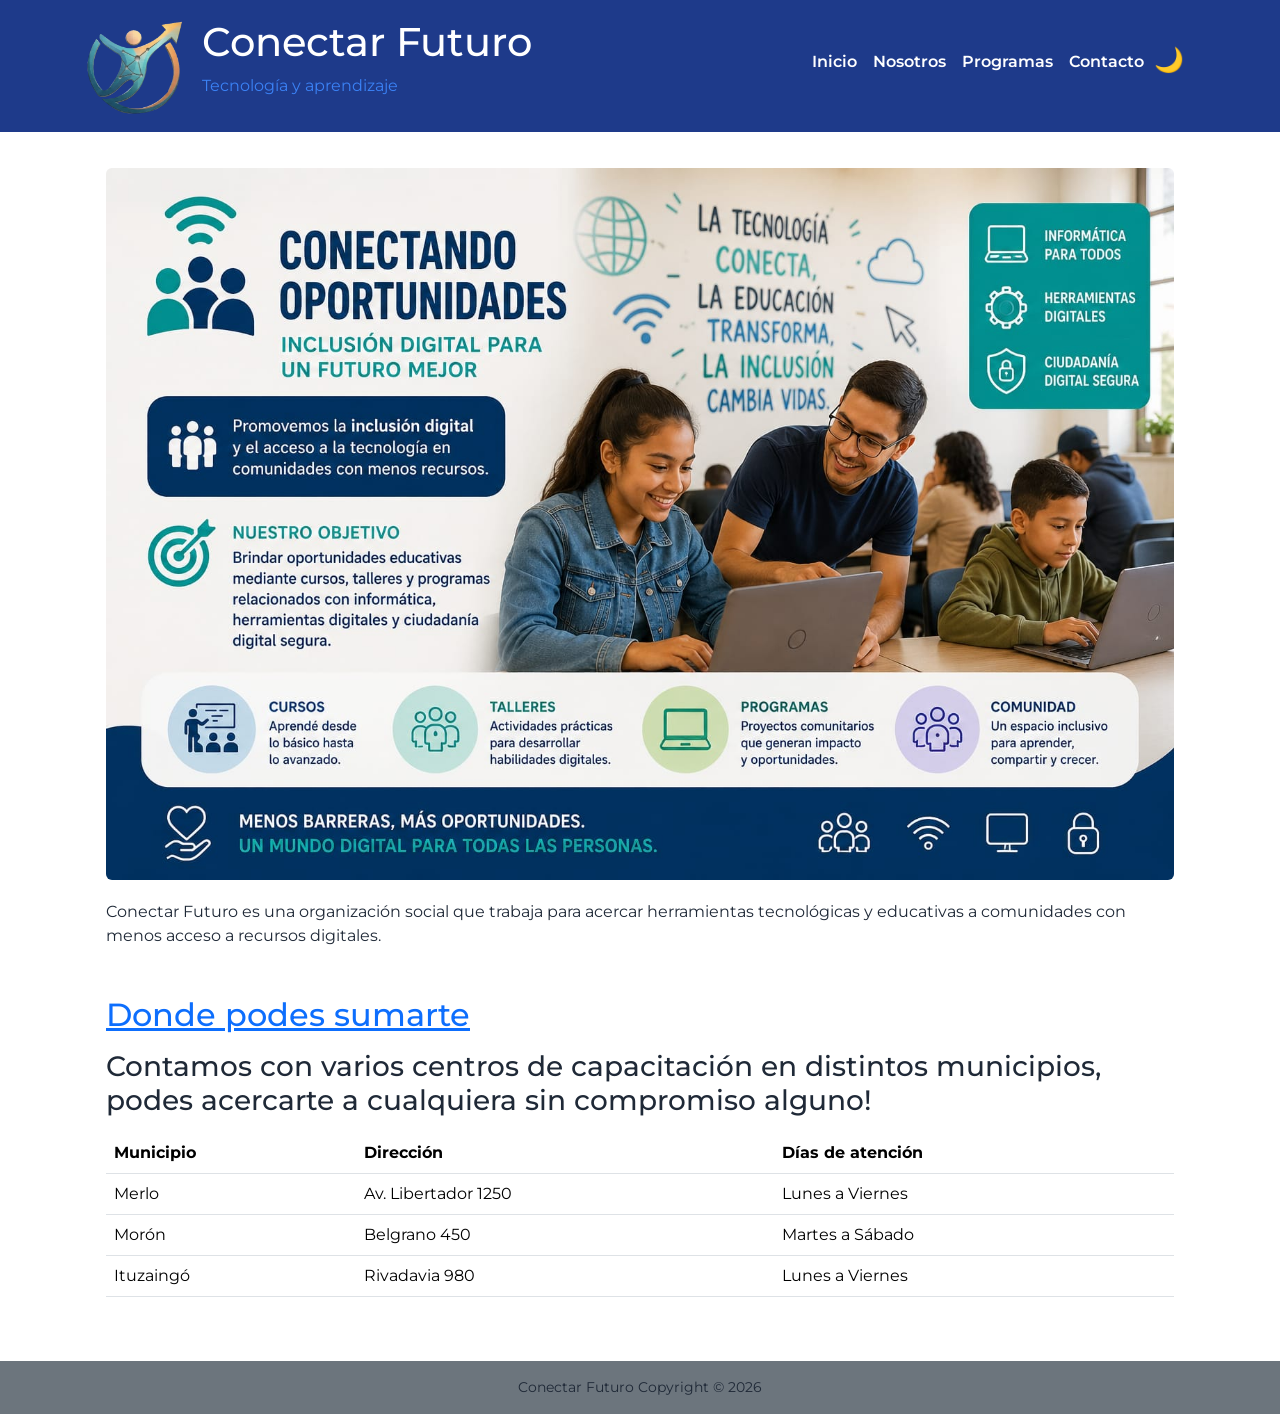
==== commit 3d237800: "expand quitado" ====
--- a/Index.html
+++ b/Index.html
@@ -27,8 +27,8 @@
             </div>
 
             <!-- Menu -->
-            <nav class="navbar navbar-expand-md d-flex flex-column flex-md-row align-items-center gap-2">
-                <ul class="navbar-nav">
+            <nav class="navbar d-flex flex-column flex-md-row">
+                <ul class="navbar-nav flex-column flex-md-row gap-3">
                     <li class="nav-item">
                         <a class="nav-link fw-semibold" href="#">Inicio</a>
                     </li>
--- a/css/estilos.css
+++ b/css/estilos.css
@@ -16,6 +16,7 @@
     padding: 0;
     box-sizing: border-box;
 }
+
 
 /* ========================= */
 /* BODY */
